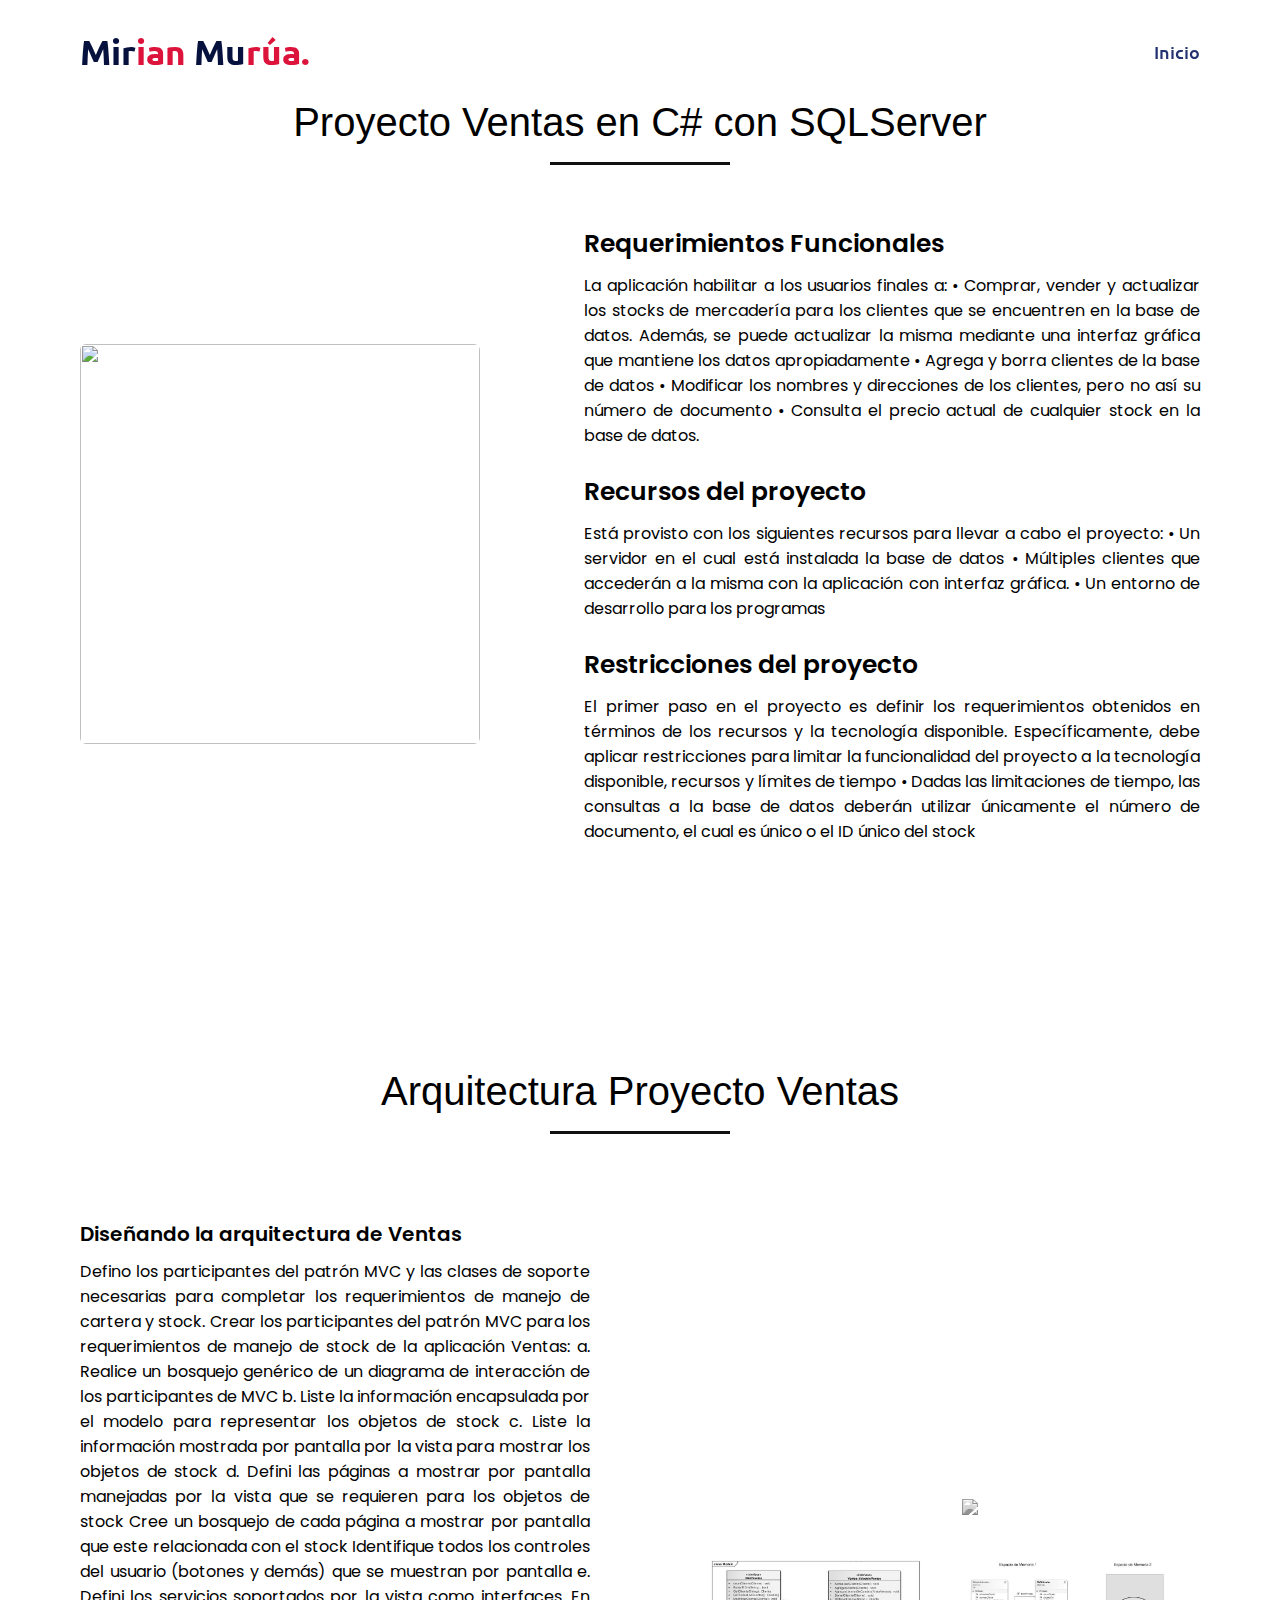
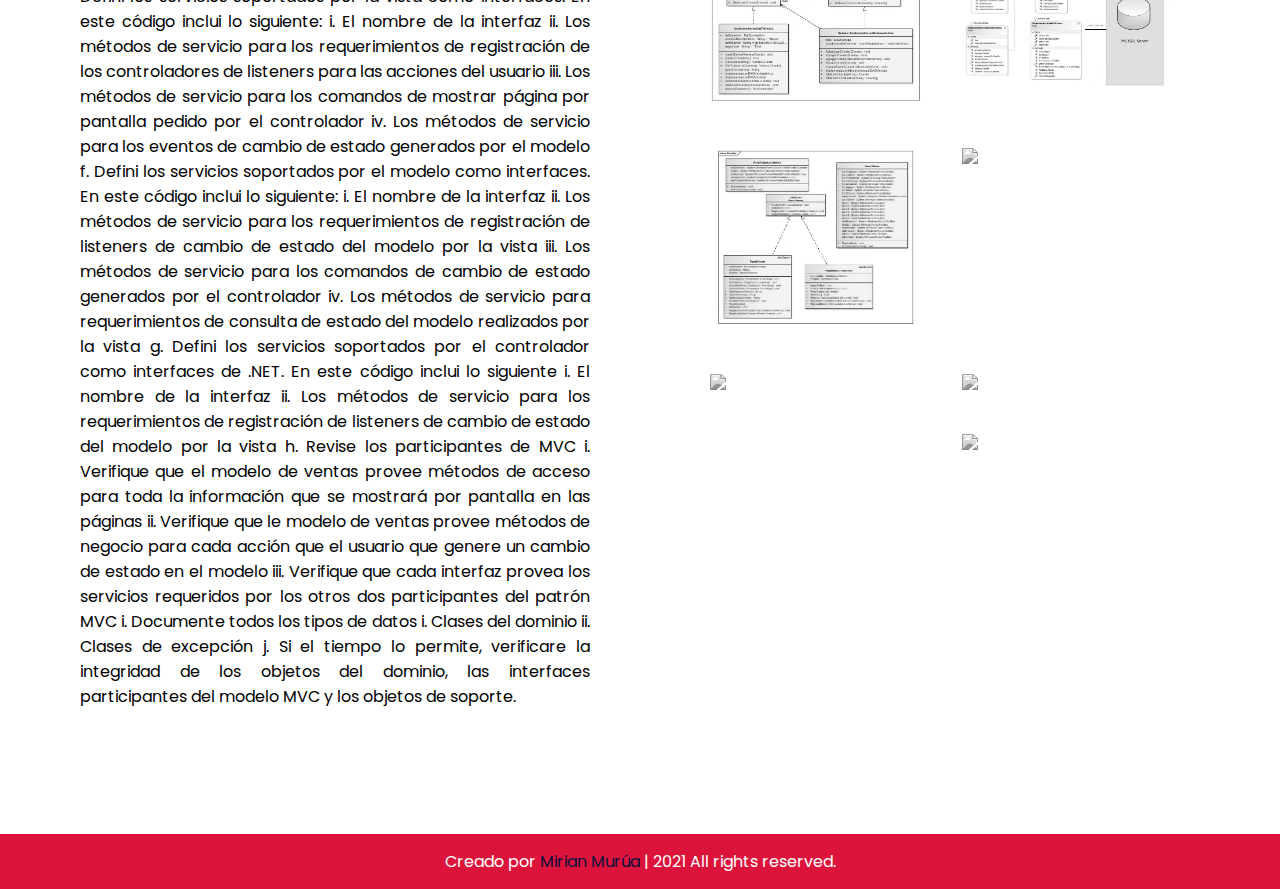
==== Certificado2.html @ 492519a0 "Se agrega el proyecto" ====
<!DOCTYPE html>

<html lang="en">
<head>
    <meta charset="UTF-8">
    <meta name="viewport" content="width=device-width, initial-scale=1.0">
    <title>Proyecto Ventas</title>
    <link rel="stylesheet" href="css/estilos.css">
    <link rel="stylesheet" type="text/css" href="css/lightbox.min.css">
    <link rel="stylesheet" href="https://use.fontawesome.com/releases/v5.4.1/css/all.css" 
    integrity="sha384-5sAR7xN1Nv6T6+dT2mhtzEpVJvfS3NScPQTrOxhwjIuvcA67KV2R5Jz6kr4abQsz" crossorigin="anonymous">
    <script src="https://code.jquery.com/jquery-3.5.1.min.js"></script>
    <script src="https://cdnjs.cloudflare.com/ajax/libs/typed.js/2.0.11/typed.min.js"></script>
    <script src="https://cdnjs.cloudflare.com/ajax/libs/waypoints/4.0.1/jquery.waypoints.min.js"></script>
    <script src="https://cdnjs.cloudflare.com/ajax/libs/OwlCarousel2/2.3.4/owl.carousel.min.js"></script>
    <link rel="stylesheet" href="https://cdnjs.cloudflare.com/ajax/libs/OwlCarousel2/2.3.4/assets/owl.carousel.min.css"/>
    <link href="https://file.myfontastic.com/UeNbDNg3uDru6TiywXn3oX/icons.css" rel="stylesheet">
</head>
<body>
    <div class="scroll-up-btn">
        <i class="fas fa-angle-up"></i>
    </div>
    <nav class="navbar">
        <div class="max-width">
            <div class="logo"><a href="#">Mir<span>ian</span> Mu<span>rúa.</span></a></div>
            <ul class="menu">
                <li><a href="index.html" class="menu-btn">Inicio</a></li>
                
            </ul>
            <div class="menu-btn">
                <i class="fas fa-bars"></i>
            </div>
        </div>
    </nav>
    <section class="about" id="about">
        <div class="max-width">
            <h2 class="title">Proyecto Ventas en C# con SQLServer</h2>
            <div class="about-content">
                <div class="column left">
                    <img src="img/Fig1PVtas.jpg" alt="">
                </div>
                <div class="column right">
                    <div class="text">Requerimientos Funcionales <span class="typing-2"></span></div>
                    <p>La aplicación habilitar a los usuarios finales a:
                        • Comprar, vender y actualizar los stocks de mercadería para los clientes que se encuentren
                          en la base de datos. Además, se puede actualizar la misma mediante una interfaz
                          gráfica que mantiene los datos apropiadamente
                        • Agrega y borra clientes de la base de datos
                        • Modificar los nombres y direcciones de los clientes, pero no así su número de documento
                        • Consulta el precio actual de cualquier stock en la base de datos.</p><br> 
		        <div class="text">Recursos del proyecto <span class="typing-2"></span></div>
			    <p>Está provisto con los siguientes recursos para llevar a cabo el proyecto:
                       • Un servidor en el cual está instalada la base de datos
                       • Múltiples clientes que accederán a la misma con la aplicación con interfaz gráfica.                      
                       • Un entorno de desarrollo para los programas</p><br> 
		        <div class="text">Restricciones del proyecto <span class="typing-2"></span></div>
			    <p>El primer paso en el proyecto es definir los requerimientos obtenidos en términos de los recursos
                        y la tecnología disponible. Específicamente, debe aplicar restricciones para limitar la funcionalidad
                        del proyecto a la tecnología disponible, recursos y límites de tiempo
                       • Dadas las limitaciones de tiempo, las consultas a la base de datos deberán utilizar
                         únicamente el número de documento, el cual es único o el ID único del stock
                </p><br> 
                     		     
            </div>
        </div>
    </section>
    <section class="skills" id="skills">
        <div class="max-width">
            <h2 class="title">Arquitectura Proyecto Ventas</h2><br>      
         
            <div class="skills-content">
                <div class="column left">
                    <div class="text">Diseñando la arquitectura de Ventas</div>
                    <p>Defino los participantes del patrón MVC y las clases de soporte
                       necesarias para completar los requerimientos de manejo de cartera y stock.
			           Crear los participantes del patrón MVC para los requerimientos de manejo de stock
                        de la aplicación Ventas:
                          a. Realice un bosquejo genérico de un diagrama de interacción de los
                             participantes de MVC
                          b. Liste la información encapsulada por el modelo para representar los objetos
                             de stock
                          c. Liste la información mostrada por pantalla por la vista para mostrar los
                             objetos de stock
                          d. Defini las páginas a mostrar por pantalla manejadas por la vista que se
                             requieren para los objetos de stock
                       Cree un bosquejo de cada página a mostrar por pantalla que este
                       relacionada con el stock
                       Identifique todos los controles del usuario (botones y demás) que se
                       muestran por pantalla
                          e. Defini los servicios soportados por la vista como interfaces. En este código
                             inclui lo siguiente:
                          i. El nombre de la interfaz
                         ii. Los métodos de servicio para los requerimientos de registración de
                             los controladores de listeners para las acciones del usuario
                        iii. Los métodos de servicio para los comandos de mostrar página por
                             pantalla pedido por el controlador
                        iv. Los métodos de servicio para los eventos de cambio de estado
                            generados por el modelo
                         f. Defini los servicios soportados por el modelo como interfaces. En este
                           código inclui lo siguiente:
                         i. El nombre de la interfaz
                        ii. Los métodos de servicio para los requerimientos de registración de
                            listeners de cambio de estado del modelo por la vista
                        iii. Los métodos de servicio para los comandos de cambio de estado
                            generados por el controlador
                         iv. Los métodos de servicio para requerimientos de consulta de estado
                            del modelo realizados por la vista
                          g. Defini los servicios soportados por el controlador como interfaces de .NET.
                             En este código inclui lo siguiente
                          i. El nombre de la interfaz 
			  ii. Los métodos de servicio para los requerimientos de registración de
                              listeners de cambio de estado del modelo por la vista
                           h. Revise los participantes de MVC
                           i. Verifique que el modelo de ventas provee métodos de acceso para
                              toda la información que se mostrará por pantalla en las páginas
                           ii. Verifique que le modelo de ventas provee métodos de negocio para
                              cada acción que el usuario que genere un cambio de estado en el
                              modelo
                          iii. Verifique que cada interfaz provea los servicios requeridos por los
                               otros dos participantes del patrón MVC
                            i. Documente todos los tipos de datos
                            i. Clases del dominio
                           ii. Clases de excepción
                          j. Si el tiempo lo permite, verificare la integridad de los objetos del dominio, las
                             interfaces participantes del modelo MVC y los objetos de soporte.  
                    </p><br>       

                </div>
                <div class="column right">
                    <div class="galeria">
                        <div class="contenedor">
                            <article class="galeria__columna">
                                <a href="img/1 Clases de la Construccion.jpg".jpg" data-lightbox="mygallery" data-title="Clases de la construcción"><img
                                        src="img/1 Clases de la Construccion.jpg"alt=""style=""></a>
                
                            </article>
                            <article class="galeria__columna">
                                <a href="img/2 Esquema DB Ventas.jpg" data-lightbox="mygallery" data-title="Esquema DB Ventas"><img src="img/2 Esquema DB Ventas.jpg"></a>
                
                            </article>
                            <article class="galeria__columna">
                                <a href="img/3 Diag de Clases Modelo.jpg" data-lightbox="mygallery" data-title="Diagrama de Clases Modelo"><img src="img/3 Diag de Clases Modelo.jpg"></a>
                
                            </article>
                            <article class="galeria__columna">
                                <a href="img/4 Modelo no Funcional.jpg" data-lightbox="mygallery" data-title="Modelo no Funcional"><img src="img/4 Modelo no Funcional.jpg"></a>
                
                            </article>
                            <article class="galeria__columna">
                                <a href="img/5 Diag de Clases Paneles.jpg" data-lightbox="mygallery" data-title="Diagrama de Clases Paneles"><img src="img/5 Diag de Clases Paneles.jpg"></a>
                
                            </article>
                            <article class="galeria__columna">
                                <a href="img/6 Diagrama Clases Formulario.jpg" data-lightbox="mygallery" data-title="Diagrama Clases Formulario"><img src="img/6 Diagrama Clases Formulario.jpg"></a>
                
                            </article>
                            <article class="galeria__columna">
                                <a href="img/7 Diag Clases Vista Vtas.jpg" data-lightbox="mygallery" data-title="Diagrama Clases Vista Vtas"><img src="img/7 Diag Clases Vista Vtas.jpg"></a>
                
                            </article>
                            <article class="galeria__columna">
                                <a href="img/8 Diag Clases MVC Paneles.jpg" data-lightbox="mygallery" data-title="Diagrama Clases MVC Paneles"><img src="img/8 Diag Clases MVC Paneles.jpg"></a>
                
                            </article>
                            <article class="galeria__columna">
                                <a href="img/9 Diag Clases Controlador Vtas.jpg" data-lightbox="mygallery" data-title="Diagrama Clases Controlador Vtas"><img src="img/9 Diag Clases Controlador Vtas.jpg"alt=""style=""></a>
                
                            </article>
                            <article class="galeria__columna">
                                <a href="img/10 Diag Clases Aplicacion Vtas.jpg" data-lightbox="mygallery" data-title="Diagrama Clases Aplicacion Vtas"><img src="img/10 Diag Clases Aplicacion Vtas.jpg"></a>
                
                            </article>
                        </div>
			    
                       
                    </div>
                </div>
            </div>
    </section>
   
      
    <footer>
        <span>Creado por <a href="">Mirian Murúa</a> | <span class="far fa-copyright"></span> 2021 All rights reserved.</span>
    </footer>
	<script src="https://cdn.jsdelivr.net/npm/sortablejs@latest/Sortable.min.js"></script>
	<script src="js/main2.js"></script>
	<script src= "js/controles.js"></script> 
    <script src="js/main.js"></script> 
    <script src="js/script.js"></script>
    <script src="https://code.jquery.com/jquery-3.3.1.min.js"></script>
    <script src="js/app.js"></script>
    <script src= "js/particulas.js"></script> 
    <script src="js/lightbox-plus-jquery.min.js"></script>
</body>
</html>
---- css/estilos.css ----
@import url("https://fonts.googleapis.com/css2?family=Poppins:wght@400;500;600;700&family=Ubuntu:wght@400;500;700&display=swap");

* {
  margin: 0;
  padding: 0;
  box-sizing: border-box;
  text-decoration: none;
}
html {
  scroll-behavior: smooth;
}

/* scroll bar */
::-webkit-scrollbar {
  width: 10px;
}
::-webkit-scrollbar-track {
  background: #f1f1f1;
}
::-webkit-scrollbar-thumb {
  background: #888;
}

::-webkit-scrollbar-thumb:hover {
  background: #555;
}

section {
  padding: 100px 0;
}
.max-width {
  max-width: 1300px;
  padding: 0 80px;
  margin: auto;
}
.about,
.services,
.skills,
.teams,
.contact,
footer {
  font-family: "Poppins", sans-serif;
}
.about .about-content,
.services .serv-content,
.skills .skills-content,
.contact .contact-content {
  display: flex;
  flex-wrap: wrap;
  align-items: center;
  justify-content: space-between;
}
section .title {
  position: relative;
  text-align: center;
  font-size: 40px;
  font-weight: 500;
  margin-bottom: 60px;
  padding-bottom: 20px;
  font-family: "Lobster", sans-serif;
}
section .title::before {
  content: "";
  position: absolute;
  bottom: 0px;
  left: 50%;
  width: 180px;
  height: 3px;
  background: rgb(17, 17, 17);
  transform: translateX(-50%);
}
section .title::after {
  position: absolute;
  bottom: -8px;
  left: 50%;
  font-size: 20px;
  color:   crimson;
  
  padding: 0 5px;
  background: #fff;
  transform: translateX(-50%);
}

.navbar {
  position: fixed;
  width: 100%;
  z-index: 999;
  padding: 30px 0;
  font-family: "Ubuntu", sans-serif;
  transition: all 0.3s ease;
}
.navbar.sticky {
  padding: 15px 0;
  background:   crimson;
}
.navbar .max-width {
  display: flex;
  align-items: center;
  justify-content: space-between;
}
.navbar .logo a {
  color: rgb(7, 17, 61);
  font-size: 35px;
  font-weight: 600;
}
.navbar .logo a span {
  color:   crimson;
  transition: all 0.3s ease;
}
.navbar.sticky .logo a span {
  color: rgb(7, 17, 61);
}
.navbar .menu li {
  list-style: none;
  display: inline-block;
}
.navbar .menu li a {
  display: block;
  color: rgb(36, 50, 114);
  font-size: 18px;
  font-weight: 500;
  margin-left: 25px;
  transition: color 0.3s ease;
  font-size: bold;
}
.navbar .menu li a:hover {
  color:  rgb(7, 17, 61);
}
.navbar.sticky .menu li a:hover {
  color: #fff;
}

.menu-btn {
  color: rgb(36, 50, 114);
  font-size: 23px;
  cursor: pointer;
  display: none;
}
.scroll-up-btn {
  position: fixed;
  height: 45px;
  width: 42px;
  background:   rgb(7, 17, 61);
  right: 30px;
  bottom: 10px;
  text-align: center;
  line-height: 45px;
  color: #fff;
  z-index: 9999;
  font-size: 30px;
  border-radius: 6px;
  border-bottom-width: 2px;
  cursor: pointer;
  opacity: 0;
  pointer-events: none;
  transition: all 0.3s ease;
}
.scroll-up-btn.show {
  bottom: 30px;
  opacity: 1;
  pointer-events: auto;
}
.scroll-up-btn:hover {
  filter: brightness(90%);
}

.home {
  display: flex;
  background: url("img/banner.png") no-repeat center;
  height: 100vh;
  color: crimson;
  min-height: 500px;
  background-size: cover;
  background-attachment: fixed;
  font-family: "Lobster", sans-serif;
}
.home .max-width {
  margin: auto 0 auto 30px;
}
.home .home-content .text-1 {
  font-size: 27px;
  font-style: bold;
}
.home .home-content .text-2 {
  font-size: 70px;
  font-weight: 600;
  margin-left: -3px;
  color: rgb(7, 17, 61);
  font-family: papyrus;
}
.home .home-content .text-3 {
  font-size: 40px;
  margin: 5px 0;
  font-style: bold;
}
.home .home-content .text-3 span {
  color:   crimson;
  font-weight: 500;
}

.home .home-content button {
  display: inline-block;
  background:   rgb(36, 50, 114);
  color: #fff;
  font-size: 25px;
  padding: 12px 36px;
  margin-top: 20px;
  font-weight: 700;
  border-radius: 6px;
  transition: all 0.3s ease;
  font-family: "Raleway", sans-serif;
}
.home .home-content button:hover {
  color:   crimson;
  background: rgb(7, 17, 61);
}

.home2 {
  display: flex;
  background: url("img/banner.jpg") no-repeat center;
  height: 20vh;
  color: #fff;
  min-height: 500px;
  background-size: cover;
  background-attachment: fixed;
  font-family: "Lobster", sans-serif;
}
.home2 .max-width {
  margin: auto 0 auto 30px;
}
.home2 .home-content .text-1 {
  font-size: 27px;
}
.home2 .home-content .text-2 {
  font-size: 70px;
  font-weight: 600;
  margin-left: -3px;
  color: crimson;
}
.home2 .home-content .text-3 {
  font-size: 40px;
  margin: 5px 0;
}
.home2 .home-content .text-3 span {
  color:   crimson;
  font-weight: 500;
}
.home2 .home-content button {
  display: inline-block;
  background:   crimson;
  color: #fff;
  font-size: 25px;
  padding: 12px 36px;
  margin-top: 20px;
  font-weight: 400;
  border-radius: 6px;
  border: 2px solid   crimson;
  transition: all 0.3s ease;
}
.home2 .home-content button:hover {
  color:   crimson;
  background: none;
}

.about .title::after {
  content: "";
}

.about .about-content .left {
  width: 45%;
}
.about .about-content .left img {
  height: 400px;
  width: 400px;
  object-fit: cover;
  border-radius: 6px;
}
.about .about-content .right {
  width: 55%;
}
.about .about-content .right .text {
  font-size: 25px;
  font-weight: 600;
  margin-bottom: 10px;
}
.about .about-content .right .text span {
  color:   crimson;
}
.about .about-content .right p {
  text-align: justify;
}
.about .about-content .right a {
  display: inline-block;
  background:   crimson;
  color: #fff;
  font-style: bold;
  padding-top: 15px;
  border-radius: 6px;
  border: 2px solid c  crimson;
  transition: all 0.3s ease;
  font-family: "Raleway", sans-serif;
}
.about .about-content .right a:hover {
  color:   white;
  background: none;
}

.services,
.teams {
  color: rgb(0, 0, 0);
  background: #fff;
}
.services .title::before,
.teams .title::before {
  background: rgb(10, 10, 10);
}
.services .title::after,
.teams .title::after {
  background: #fff;
  content: "¿Qué Hago?";
}
.services .serv-content .card {
  width: calc(33% - 20px);
  background: pink;
  text-align: center;
  border-radius: 6px;
  padding: 20px 25px;
  cursor: pointer;
  transition: all 0.3s ease;
  margin-bottom: 30px;
  box-shadow: 0px 4px 8px rgba(0, 0, 0, 0.15);
}
.services .serv-content .card:hover {
  background:  rgb(91, 133, 212);
}
.services .serv-content .card .box {
  transition: all 0.3s ease;
}
.services .serv-content .card:hover .box {
  transform: scale(1.05);
}
.services .serv-content .card i {
  font-size: 50px;
  color:   crimson;
  transition: color 0.3s ease;
}
.services .serv-content .card:hover i {
  color: #fff;
}
.services .serv-content .card .text {
  font-size: 25px;
  font-weight: 500;
  margin: 10px 0 7px 0;
}

.services2,
.teams {
  color: rgb(8, 8, 8);
  background: #fff;
}
.services2 .title::before,
.teams .title::before {
  background: #000;
}
.services2 .title::after,
.teams .title::after {
  background: #fff;
  content: "Presentación";
}
.services2 .serv-content .card {
  width: calc(33% - 20px);
  background: #222;
  text-align: center;
  border-radius: 6px;
  padding: 20px 25px;
  cursor: pointer;
  transition: all 0.3s ease;
  
}
.services2 .serv-content .card:hover {
  background:   crimson;
}
.services2 .serv-content .card .box {
  transition: all 0.3s ease;
}
.services2 .serv-content .card:hover .box {
  transform: scale(1.05);
}
.services2 .serv-content .card i {
  font-size: 50px;
  color:   crimson;
  transition: color 0.3s ease;
}
.services2 .serv-content .card:hover i {
  color: #fff;
}
.services2 .serv-content .card .text {
  font-size: 25px;
  font-weight: 500;
  margin: 10px 0 7px 0;
}

.services3,
.teams {
  color: rgb(7, 7, 7);
  background: #fff;
}
.services3 .title::before,
.teams .title::before {
  background: rgb(7, 7, 7);
}
.services3 .title::after,
.teams .title::after {
  background: #fff;
  content: "Tecnologías";
}
.services3 .serv-content .card {
  width: calc(33% - 20px);
  background: #222;
  text-align: center;
  border-radius: 6px;
  padding: 20px 25px;
  cursor: pointer;
  transition: all 0.3s ease;
}
.services3 .serv-content .card:hover {
  background:   crimson;
}
.services3 .serv-content .card .box {
  transition: all 0.3s ease;
}
.services3 .serv-content .card:hover .box {
  transform: scale(1.05);
}
.services3 .serv-content .card i {
  font-size: 50px;
  color:   crimson;
  transition: color 0.3s ease;
}
.services3 .serv-content .card:hover i {
  color: #fff;
}
.services3 .serv-content .card .text {
  font-size: 25px;
  font-weight: 500;
  margin: 10px 0 7px 0;
}

.skills .title::after {
  content: "";
  
}
.skills .skills-content .column {
  width: calc(50% - 50px);
}
.skills .skills-content .left .text {
  font-size: 20px;
  font-weight: 600;
  margin-bottom: 10px;
}
.skills .skills-content .left p {
  text-align: justify;
}
.skills .skills-content .left a {
  display: inline-block;
  color: #fff;
  font-size: 18px;
  font-weight: 500;
  padding: 8px 16px;
  margin-top: 10px;
  border-radius: 6px;
  font-family: "Raleway", sans-serif;
  transition: all 0.3s ease;
}
.skills .skills-content .left a:hover {
  color: #f7f6f5;
  background: none;
}

.skills .skills-content .right .bars {
  margin-bottom: 15px;
}
.skills .skills-content .right .info {
  display: flex;
  margin-bottom: 5px;
  align-items: center;
  justify-content: space-between;
}
.skills .skills-content .right span {
  font-weight: 500;
  font-size: 18px;
}
.skills .skills-content .right .line {
  height: 5px;
  width: 100%;
  background: lightgrey;
  position: relative;
}
.skills .skills-content .right .line::before {
  content: "";
  position: absolute;
  height: 100%;
  left: 0;
  top: 0;
  background:   crimson;
}
.skills-content .right .html::before {
  width: 90%;
}
.skills-content .right .css::before {
  width: 60%;
}
.skills-content .right .js::before {
  width: 80%;
}
.skills-content .right .php::before {
  width: 50%;
}
.skills-content .right .mysql::before {
  width: 70%;
}

.teams .title::after {
  content: "Destacados";
}
.teams .carousel .card {
  background: #222;
  border-radius: 6px;
  padding: 25px 35px;
  text-align: center;
  overflow: hidden;
  transition: all 0.3s ease;
}
.teams .carousel .card:hover {
  background:   crimson;
}
.teams .carousel .card .box {
  display: flex;
  flex-direction: column;
  align-items: center;
  justify-content: center;
  transition: all 0.3s ease;
}
.teams .carousel .card:hover .box {
  transform: scale(1.05);
}
.teams .carousel .card .text {
  font-size: 25px;
  font-weight: 500;
  margin: 10px 0 7px 0;
}
.teams .carousel .card img {
  height: 250px;
  width: 250px;
  object-fit: cover;
  border-radius: 10%;
  border: 5px solid   crimson;
  transition: all 0.3s ease;
}
.teams .carousel .card:hover img {
  border-color: #fff;
}
.owl-dots {
  text-align: center;
  margin-top: 20px;
}
.owl-dot {
  height: 13px;
  width: 13px;
  margin: 0 5px;
  outline: none !important;
  border-radius: 50%;
  border: 2px solid  crimson !important;
  transition: all 0.3s ease;
}
.owl-dot.active {
  width: 35px;
  border-radius: 14px;
}
.owl-dot.active,
.owl-dot:hover {
  background:   crimson !important;
}

.contact .title::after {
  content: "";
}
.contact .contact-content .column {
  width: calc(50% - 30px);
}
.contact .contact-content .text {
  font-size: 20px;
  font-weight: 600;
  margin-bottom: 10px;
}
.contact .contact-content .left p {
  text-align: justify;
}
.contact .contact-content .left .icons {
  margin: 10px 0;
}
.contact .contact-content .row {
  display: flex;
  height: 65px;
  align-items: center;
}
.contact .contact-content .row .info {
  margin-left: 30px;
}
.contact .contact-content .row i {
  font-size: 25px;
  color:   crimson;
}
.contact .contact-content .info .head {
  font-weight: 500;
}
.contact .contact-content .info .sub-title {
  color: #333;
}
.contact .right form .fields {
  display: flex;
}
.contact .right form .field,
.contact .right form .fields .field {
  height: 45px;
  width: 100%;
  margin-bottom: 15px;
}
.contact .right form .textarea {
  height: 80px;
  width: 100%;
}
.contact .right form .name {
  margin-right: 10px;
}
.contact .right form .email {
  margin-left: 10px;
}
.contact .right form .field input,
.contact .right form .textarea textarea {
  height: 100%;
  width: 100%;
  border: 1px solid crimson;
  border-radius: 6px;
  outline: none;
  padding: 0 15px;
  font-size: 17px;
  font-family: "Poppins", sans-serif;
  transition: all 0.3s ease;
}
.contact .right form .field input:focus,
.contact .right form .textarea textarea:focus {
  border-color: #b3b3b3;
}
.contact .right form .textarea textarea {
  padding-top: 10px;
  resize: none;
}
.contact .right form .button {
  height: 47px;
  width: 170px;
}
.contact .right form .button button {
  width: 100%;
  height: 100%;
  border: 2px solid   crimson;
  background:   crimson;
  color: #fff;
  outline: none;
  font-size: 20px;
  font-weight: 500;
  border-radius: 6px;
  cursor: pointer;
  transition: all 0.3s ease;
}
.contact .right form .button button:hover {
  color:   crimson;
  background: none;
}

footer {
  background: crimson;
  padding: 15px 23px;
  color: #fff;
  text-align: center;
}
footer span a {
  color:   rgb(7, 17, 61);
  text-decoration: none;
  font-style: bold;
  
}
footer span a:hover {
  text-decoration: underline;
}

/* responsive */

@media (max-width: 1300px) {
  .home .max-width {
    margin-left: 0px;
  }
  .home .home-content button {
    
    font-size: 10px;
    padding-left: 0%;

    

  }
  
}

@media (max-width: 1104px) {
  .about .about-content .left img {
    height: 350px;
    width: 350px;
  }
  
}

@media (max-width: 991px) {
  .max-width {
    padding: 0 50px;
  }
  .home .home-content button {
    
    padding-left: 5%;
    
  }
}
@media (max-width: 947px) {
  .menu-btn {
    display: block;
    z-index: 999;
  }
  .menu-btn i.active:before {
    content: "\f00d";
  }
  .navbar .menu {
    position: fixed;
    height: 100vh;
    width: 100%;
    left: -100%;
    top: 0;
    background: rgb(255, 255, 255);
    text-align: center;
    padding-top: 80px;
    transition: all 0.3s ease;
  }
  .navbar .menu.active {
    left: 0;
  }
  .navbar .menu li {
    display: block;
  }
  .navbar .menu li a {
    display: inline-block;
    margin: 20px 0;
    font-size: 25px;
  }
  .home .home-content .text-2 {
    font-size: 70px;
  }
  .home .home-content .text-3 {
    font-size: 35px;
  }
  .home .home-content a {
    font-size: 23px;
    padding: 10px 30px;
  }
  .max-width {
    max-width: 930px;
  }
  .about .about-content .column {
    width: 100%;
  }
  .about .about-content .left {
    display: flex;
    justify-content: center;
    margin: 0 auto 60px;
  }
  .about .about-content .right {
    flex: 100%;
  }
  .services .serv-content .card {
    width: calc(50% - 10px);
    margin-bottom: 20px;
  }
  .skills .skills-content .column,
  .contact .contact-content .column {
    width: 100%;
    margin-bottom: 35px;
  }
}

@media (max-width: 690px) {
  .max-width {
    padding: 0 23px;
  }
  .home .home-content .text-2 {
    font-size: 60px;
  }
  .home .home-content .text-3 {
    font-size: 32px;
  }
  .home .home-content a {
    font-size: 20px;
  }
  .services .serv-content .card {
    width: 100%;
  }
}

@media (max-width: 500px) {
  .home{
    display: flex;
    
    background: url(img/pic-2.png);
    background-size: cover;
    background-attachment: fixed;
    filter:  alpha(opacity=80);
  }
  .home .home-content .text-2 {
    font-size: 50px;
  
    
  }
  .home .home-content .text-3 {
    font-size: 27px;
  }
  .about .about-content .right .text,
  .skills .skills-content .left .text {
    font-size: 19px;
  }
  .contact .right form .fields {
    flex-direction: column;
  }
  .contact .right form .name,
  .contact .right form .email {
    margin: 0;
  }
  .scroll-up-btn {
    right: 15px;
    bottom: 15px;
    height: 38px;
    width: 35px;
    font-size: 23px;
    line-height: 38px;
  }
}

/*Modal*/

.flex {
  width: 100%;
  height: 100%;
  display: flex;
  justify-content: space-between;
  align-items: center;
}


.textos {
  padding: 200px;
  color: rgb(250, 249, 249);
  text-align: center;
}

h1 {
  font-size: 40px;
  margin-bottom: 20px;
}

button a {
  text-decoration: none;
  height: 60px;
  width: 200px;
  font-size: 15px;
  color: white;
  padding-left: 0%;
  margin-top: 0;
}

.modal {
  display: none;
  position: fixed;
  z-index: 1;
  overflow: auto;
  left: 0;
  top: 0;
  width: 100%;
  height: 100%;
  background: rgba(0, 0, 0, 0.452);
  margin-top: 35px;
}

.contenido-modal {
  position: relative;
  background-color: #ffffff;
  margin: auto;
  width: 40%;
  box-shadow: 0 0 6px 0 rgba(0, 0, 0, 0.4);
  animation-name: modal;
  animation-duration: 1s;
  color: black;
}
.contenido-modal p {
  color: black;
  text-align: center;
  margin-bottom: 10px;
}
.icono {
  color:   crimson;
  font-size: 20px;
}
.fab {
  color:   crimson;
}
.fab:hover {
  color: rgb(0, 0, 0);
}
#txt_titulo h2 {
  font-size: 15px;
}

@keyframes modal {
  from {
    top: -330px;
    opacity: 0;
  }
  to {
    top: 0;
    opacity: 1;
  }
}
.close {
  color: #f2f2f2;
  font-size: 30px;
  font-weight: bold;
}
.close:hover {
  color: #ffffff;
  text-decoration: none;
  cursor: pointer;
}

.modal-header,
.footer {
  padding: 8px 16px;
  background:   crimson;
  color: #f2f2f2;
}
.footer h3 {
  color: white;
  text-align: center;
}

p {
  text-align: justify;
}

.modal-body {
  padding: 20px 16px;
  
}

@media all and (min-width: 600px) and (max-width: 1023px) {
  /*Modal*/

  .modal {
    width: 100%;
    margin-left: 15px;
  }

  .contenido-modal {
    width: 70%;
    margin-left: 80px;
  }
  .modal-body,
  .col {
    margin-right: 60px;
     
  }
 
  .modal-body,
  .redes-s {
    margin-right: 60px;
  }
  .textos {
    padding: 100px;
  }
}
@media all and (max-width: 599px) {
  /*Modal*/

  .modal {
    margin-top: 0;
    margin-left: 0;
  }
  .contenido-modal {
    width: 90%;
   
  }
  .modal-body{
    margin-left: 7px;

  }
  .modal-body,
  .col p {
    margin-left: 7px;
    
    
  }
  .modal-body,
  .redes-s {
    margin-right: 10px;
  }
  .textos {
    padding: 50px;
  }
}

/*imagenes*/

.portafolio {
  padding-top: 0px;
  margin-left: 40px;
  margin-right: 40px;
}

.galeria-port {
  display: flex;
  justify-content: space-evenly;
  flex-wrap: wrap;
  margin-bottom: 60px;
}

.imagen-port {
  width: 24%;
  margin-bottom: 10px;
  overflow: hidden;
  position: relative;
  cursor: pointer;
  box-shadow: 0 0 6px 0 rgba(0, 0, 0, 0.5);
}

.imagen-port > img {
  width: 100%;
  height: 100%;
  object-fit: cover;
  display: block;
}

.hover-galeria {
  position: absolute;
  width: 100%;
  height: 100%;
  top: 0;
  transform: scale(0);
  background: pink;
  transition: transform 0.5s;
  display: flex;
  justify-content: center;
  align-items: center;
  flex-direction: column;
}

.hover-galeria img {
  width: 50px;
}

.hover-galeria p {
  color: #000;
  font-weight: bold;
}

.imagen-port:hover .hover-galeria {
  transform: scale(1);
}
.imagen-port p {
  text-align: center;
}

.btn-box {
  margin-top: 100px;
  margin-left: 20px;
}
@media all and (min-width: 600px) and (max-width: 1023px) {
  /* Galeria*/
  .portafolio {
    width: 580px;
  }
  p {
    text-align: center;
    font-size: 20px;
  }
}
@media all and (max-width: 599px) {
}
/* Testimonios*/

.wrapper {
  max-width: 1200px;
  margin: auto;
  padding: 0 20px;
  display: flex;
  flex-wrap: wrap;
  align-items: center;
  justify-content: space-between;
}
.wrapper .box {
  background: pink;
  width: calc(33% - 10px);
  padding: 25px;
  border-radius: 3px;
  box-shadow: 0px 4px 8px rgba(0, 0, 0, 0.15);
  color: rgb(0, 0, 0);
  border-radius: 6px;
}
.wrapper .box i.quote {
  font-size: 20px;
  color:   crimson;
}
.wrapper .box .content {
  display: flex;
  flex-wrap: wrap;
  align-items: center;
  justify-content: space-between;
  padding-top: 10px;
}
.box .info .name {
  font-weight: 600;
  font-size: 17px;
}
.box .info .job {
  font-size: 16px;
  font-weight: 500;
  color:   crimson;
}
.box .info .stars {
  margin-top: 2px;
}
.box .info .stars i {
  color:   crimson;
}
.box .content .image {
  height: 75px;
  width: 75px;
  padding: 3px;
  background:   crimson;
  border-radius: 50%;
}
.content .image img {
  height: 100%;
  width: 100%;
  object-fit: cover;
  border-radius: 50%;
  border: 2px solid #fff;
}
.wrapper .box:hover{
  background-color: rgb(91, 133, 212);
}
.box:hover .content .image img {
  border-color: crimson;
}

@media (max-width: 1045px) {
  .wrapper .box {
    width: calc(50% - 10px);
    margin: 10px 0;
  }
}
@media (max-width: 702px) {
  .wrapper .box {
    width: 100%;
  }
}

/* botones*/

.skills .left.button.btn-box2 a {
  margin-top: 0;
  margin-left: 0;
  width: 100%;
  height: 100%;
  border: 2px solid   crimson;
  background:   crimson;
  color: #fff;
  outline: none;
  font-size: 20px;
  font-weight: 500;
  border-radius: 6px;
  cursor: pointer;
  transition: all 0.3s ease;
 
}
.btn-box2.button button a{
  margin-top: 30px;
}
.skills-content.column-left .btn-box2 a:hover{
  color:   crimson;
  background: none;
  border: none;
}


/* Transparencia*/

#gestion {
  height: 500px;
  text-align: center;
  background-image: url(img/skyscraper-3184798.png);
  background-repeat: no-repeat;
  background-size: cover;
  background-attachment: fixed;
  margin-top: 20px;
}

#gestion,
#txt_titulo,
h3 {
  color: #000000;
}

#gestion button {
  width: 300px;
}

/* Botones*/

.btn-box button {
  position: relative;
  height: 60px;
  width: 200px;
  border: none;
  outline: none;
  color: white;
  background:   crimson;
  cursor: pointer;
  border-radius: 5px;
  font-size: 18px;
  font-family: "Raleway", sans-serif;
}

#txt_Contacto button {
  position: relative;
  height: 60px;
  width: 200px;
  border: none;
  outline: none;
  color: white;
  background:   crimson;
  cursor: pointer;
  border-radius: 5px;
  font-size: 18px;
  font-family: "Raleway", sans-serif;
}
.textos button {
  position: relative;
  height: 60px;
  width: 200px;
  border: none;
  outline: none;
  color: white;
  background:   crimson;
  cursor: pointer;
  border-radius: 5px;
  font-size: 18px;
  font-family: "Raleway", sans-serif;
}
.btn-box2 button {
  position: relative;
  height: 60px;
  width: 200px;
  border: none;
  outline: none;
  color: white;
  background:   crimson;
  cursor: pointer;
  border-radius: 5px;
  font-size: 18px;
  font-family: "Raleway", sans-serif;
}

.btn-box button:before {
  position: absolute;
  content: "";
  top: -2px;
  left: -2px;
  height: calc(100% + 4px);
  width: calc(100% + 4px);
  border-radius: 5px;
  z-index: -1;
  opacity: 0;
  filter: blur(5px);
  background: linear-gradient(
    45deg,
    #ff0000,
    #ff7300,
    #fffb00,
    #48ff00,
    #00ffd5,
    #002bff,
    #7a00ff,
    #ff00c8,
    #ff0000
  );
  background-size: 400%;
  transition: opacity 0.3s ease-in-out;
  animation: animate 20s linear infinite;
}
.textos button:before {
  position: absolute;
  content: "";
  top: -2px;
  left: -2px;
  height: calc(100% + 4px);
  width: calc(100% + 4px);
  border-radius: 5px;
  z-index: -1;
  opacity: 0;
  filter: blur(5px);
  background: linear-gradient(
    45deg,
    #ff0000,
    #ff7300,
    #fffb00,
    #48ff00,
    #00ffd5,
    #002bff,
    #7a00ff,
    #ff00c8,
    #ff0000
  );
  background-size: 400%;
  transition: opacity 0.3s ease-in-out;
  animation: animate 20s linear infinite;
}
#txt_Contacto button:before {
  position: absolute;
  content: "";
  top: -2px;
  left: -2px;
  height: calc(100% + 4px);
  width: calc(100% + 4px);
  border-radius: 5px;
  z-index: -1;
  opacity: 0;
  filter: blur(5px);
  background: linear-gradient(
    45deg,
    #ff0000,
    #ff7300,
    #fffb00,
    #48ff00,
    #00ffd5,
    #002bff,
    #7a00ff,
    #ff00c8,
    #ff0000
  );
  background-size: 400%;
  transition: opacity 0.3s ease-in-out;
  animation: animate 20s linear infinite;
}
.btn-box2 button:before {
  position: absolute;
  content: "";
  top: -2px;
  left: -2px;
  height: calc(100% + 4px);
  width: calc(100% + 4px);
  border-radius: 5px;
  z-index: -1;
  opacity: 0;
  filter: blur(5px);
  background: linear-gradient(
    45deg,
    #ff0000,
    #ff7300,
    #fffb00,
    #48ff00,
    #00ffd5,
    #002bff,
    #7a00ff,
    #ff00c8,
    #ff0000
  );
  background-size: 400%;
  transition: opacity 0.3s ease-in-out;
  animation: animate 20s linear infinite;
}
.textos button:hover:before {
  opacity: 1;
}
.textos button:hover:active {
  background: none;
}
.textos button:hover:active:before {
  filter: blur(2px);
}
.btn-box button:hover:before {
  opacity: 1;
}
.btn-box button:hover:active {
  background: none;
}
.btn-box button:hover:active:before {
  filter: blur(2px);
}
#txt_Contacto button:hover:before {
  opacity: 1;
}
#txt_Contacto button:hover:active {
  background: none;
}
#txt_Contacto button:hover:active:before {
  filter: blur(2px);
}
.btn-box2 button:hover:before {
  opacity: 1;
}
.btn-box2 button:hover:active {
  background: none;
}
.btn-box2 button:hover:active:before {
  filter: blur(2px);
}

@keyframes animate {
  0% {
    background-position: 0 0;
  }
  50% {
    background-position: 400% 0;
  }
  100% {
    background-position: 0 0;
  }
}

/*Video*/

#botonera {
  width: 100%;
}
#botonera_video {
  width: 100%;

  margin-top: 5px;
  margin-right: 0px;
  margin-bottom: 50px;
  margin-left: 0px;

  padding-top: 10px;
}

#botonera_video a {
  text-decoration: none;
}

#botonera_video ul {
  margin: 0;
  padding: 0;
  list-style-type: none;
}

#botonera_video ul li {
  display: inline;
}

#botonera_principal ul li a {
  display: inline-block;
  width: 100px;
  height: 50px;
  margin-bottom: 5px;

  text-align: center;
  line-height: 50px;
  font-weight: bold;
  font-size: large;
  margin-top: 20px;
  margin-left: 10px;
  font-family: "Gochi Hand", cursive;
  font-size: 20px;
}

.icon-play,
.icon-fast-backward,
.icon-fast-forward,
.icon-stop {
  font-size: 20px;
  color: black;
  padding-left: 20px;
  padding-right: 20px;
  padding-top: 20px;
  padding-bottom: 20px;
}
button {
  width: 50px;
  height: 25px;
  padding-top: 5px;
  padding-bottom: 5px;
  background-color: #797575;
  border-radius: 4px;
  width: 225px;
}
button,
.reproducir {
  margin-left: 0px;
}
#txt_Contacto2 {
  width: 965px;
  height: 600px;
  background-color: #797575;
  padding: 10, 10, 10, 10;
}
#Servicios {
  width: 900px;
  height: auto;
  margin-left: 130px;
}
#botonera {
  box-sizing: border-box;
  width: 900px;
  height: 40px;
  background-color: #a39e9e;
  border-radius: 4px;
  padding-bottom: 10px;
  padding-left: 20px;
  margin-top: 0px;
}
#mivideo {
  width: 100%;
  height: auto;

  margin-bottom: 20px;
}
@media all and (min-width: 600px) and (max-width: 1023px) {
  #Servicios {
    width: 500px;
    height: auto;
    margin-left: 110px;
  }
  #botonera {
    box-sizing: border-box;
    width: 500px;
    height: 40px;
    background-color: #a39e9e;
    border-radius: 4px;
    padding-bottom: 10px;
    padding-left: 20px;
    margin-top: 0px;
  }
}

@media (max-width: 702px) {
  #Servicios {
    width: 90%;
    height: auto;
    margin-left: 25px;
  }
  #botonera {
    box-sizing: border-box;
    width: 100%;
    height: 40px;
    background-color: #a39e9e;
    border-radius: 4px;
    padding-bottom: 10px;
    padding-left: 20px;
    margin-top: 0px;
  }
}

/*Animacion*/

svg {
  display: block;
  margin: 10px auto;
  width: 300px;
  height: 300px;
  background-color: #ffffff;
  padding-right: 50px;
  padding-top: 50px;
  padding-bottom: 50px;
  padding-left: 50px;
  margin-left: 110px;
}
.modal-body p {
  margin-left: 190px;
}

.container .icon {
  width: 200px;
}

.container .icon path {
  fill: transparent;
  stroke-width: 10;
  stroke:   crimson;
}

.container .icon path {
  stroke-dasharray: 1560;
  stroke-dashoffset: 0;
}
.container .icon:hover path {
  animation: animate-icon 2s linear forwards;
}

@keyframes animate-icon {
  0% {
    stroke-dashoffset: 0;
  }

  40% {
    stroke-dashoffset: 1560;
  }
  80% {
    stroke-dashoffset: 3120;
    fill: transparent;
  }
  100% {
    stroke-dashoffset: 3120;
    fill:   crimson;
  }
}

.modal-body .icon-plane {
  width: 200px;
}

.modal-body .icon-plane path {
  fill: transparent;
  stroke-width: 10;
  stroke:   crimson;
}

.modal-body .icon-plane path {
  stroke-dasharray: 1560;
  stroke-dashoffset: 0;
}
.modal-body .icon-plane path {
  animation: animate-icon 2s linear forwards;
}

@keyframes animate-icon-plane {
  0% {
    stroke-dashoffset: 0;
  }

  40% {
    stroke-dashoffset: 1560;
  }
  80% {
    stroke-dashoffset: 3120;
    fill: transparent;
  }
  100% {
    stroke-dashoffset: 3120;
    fill:   crimson;
  }
}
@keyframes animate-fas {
  0% {
    stroke-dashoffset: 0;
  }

  40% {
    stroke-dashoffset: 1560;
  }
  80% {
    stroke-dashoffset: 3120;
    fill: transparent;
  }
  100% {
    stroke-dashoffset: 3120;
    fill:   crimson;
  }
}
@media all and (min-width: 600px) and (max-width: 1023px) {
  .modal-body p {
    margin-left: 165px;
  }
}

@media (max-width: 702px) {
  svg {
    margin-left: 0px;
  }
  .modal-body p {
    margin-left: 50px;
  }
}

/*Particulas*/

canvas {
  width: 100%;
  height: 300px;
  margin-bottom: 0;
  position: relative;
}
@media all and (min-width: 600px) and (max-width: 1023px) {
  canvas {
    width: 100%;
    height: 300px;
    margin-bottom: 0;
  }
}
@media (max-width: 702px) {
  canvas {
    width: 100%;
    height: 300px;
    margin-bottom: 0;
  }
}

/*Lista Lenguajes*/

.contenedor {
  width: 90%;
  max-width: 900px;
  margin-left: 130px;
}

.contenedor .contenedor-lista {
  background: #222;
  box-shadow: 0px 0px 20px rgba(149, 153, 159, 0.16);
  border-radius: 10px;
  text-align: center;
}

.contenedor-lista h1 {
  font-size: 20px;
  background: rgb(2, 2, 2);
  height: 100px;
  display: flex;
  align-items: center;
  padding: 40px;
  border-radius: 10px 10px 0 0;
  margin-bottom: 0;
  color: rgb(255, 255, 255);
  text-align: center;
}
.dato {
    color:#fff;
}

.lista {
  padding: 40px;
  width: 100%;
}

.lista .persona {
  background: rgb(2, 2, 2);
  display: grid;
  grid-template-columns: auto 1fr 1fr 1fr;
  align-items: center;
  padding: 20px;
  border-radius: 10px;
  margin-bottom: 20px;
  cursor: move;
  
}

/*  Clases para los estilos en los diferentes estados del drag and drop */

.lista .persona.seleccionado {
  transform: scale(1.02) rotate(-1deg);
  box-shadow: 0px 0px 20px rgba(149, 153, 159, 0.16);
}
.lista .persona.fantasma {
  border: 5px dotted   crimson;
}
.lista .persona.drag {
  opacity: 0;
}

.lista .label {
  font-weight: 600;
  margin-bottom: 5px;
  color:   crimson;
}

.lista .dato {
  font-weight: bold;
  font-size: 20px;
}

.lista .persona img {
  width: 70px;
  border-radius: 100%;
  margin-right: 40px;
}
@media all and (min-width: 600px) and (max-width: 1023px) {
  .contenedor {
    margin-left: 40px;
  }
  .lista .persona {
    display: flex;
    align-items: center;

    justify-content: space-between;
  }
  .persona {
    width: 100%;
  }
}
@media (max-width: 702px) {
  .contenedor {
    margin-left: 25px;
  }
  .lista .persona {
    flex-direction: column;
    display: flex;
    align-items: center;
    justify-content: flex-end;
  }
  .lista .persona p {
    text-align: center;
  }
  .foto {
    margin-left: 35px;
  }
}
/* Agenda */


#clave  {
  height: 40px;
  width: 100%;
  border: 1px solid lightgrey;
  border-radius: 6px;
  outline: none;
  padding: 0 15px;
  font-size: 17px;
  font-family: "Poppins", sans-serif;
  transition: all 0.3s ease; 
  margin-bottom: 10px;
}
#categoria{
  height: 40px;
  width: 100%;
  border: 1px solid lightgrey;
  border-radius: 6px;
  outline: none;
  padding: 0 15px;
  font-size: 17px;
  font-family: "Poppins", sans-serif;
  transition: all 0.3s ease; 
  margin-bottom: 10px;

}
#referencia{
  height: 110px;
  max-height: 100px;
  width: 100%;
  max-width: 100%;
  border: 1px solid lightgrey;
  border-radius: 6px;
  outline: none;
  padding: 0 15px;
  font-size: 17px;
  font-family: "Poppins", sans-serif;
  transition: all 0.3s ease; 
  margin-bottom: 10px;

}
#fecha{
  height: 40px;
  width: 100%;
  border: 1px solid lightgrey;
  border-radius: 6px;
  outline: none;
  padding: 0 15px;
  font-size: 17px;
  font-family: "Poppins", sans-serif;
  transition: all 0.3s ease; 
  margin-bottom: 10px;

}
.btn-box2 #grabar{
  height: 47px;
  width: 170px;

}
.btn-box2 #grabar  {
  margin-top: 0;
  margin-left: 0;
  margin-bottom: 10px;
  border: 2px solid   crimson;
  background:   crimson;
  color: #fff;
  outline: none;
  font-size: 20px;
  font-weight: 500;
  border-radius: 6px;
  cursor: pointer;
  transition: all 0.3s ease;
 
}
.btn-box2 #grabar {
  margin-top: 30px;
}
.btn-box2 #grabar:hover{
  color:   crimson;
  background: none;
  border: none;
}
.btn-box2 #grabar {
  position: relative;
  height: 60px;
  width: 200px;
  border: none;
  outline: none;
  color: white;
  background:  crimson;
  cursor: pointer;
  border-radius: 5px;
  font-size: 18px;
  font-family: "Raleway", sans-serif;
}
.btn-box2 #grabar:before {
  position: absolute;
  content: "";
  top: -2px;
  left: -2px;
  height: calc(100% + 4px);
  width: calc(100% + 4px);
  border-radius: 5px;
  z-index: -1;
  opacity: 0;
  filter: blur(5px);
  background: linear-gradient(
    45deg,
    #ff0000,
    #ff7300,
    #fffb00,
    #48ff00,
    #00ffd5,
    #002bff,
    #7a00ff,
    #ff00c8,
    #ff0000
  );
  background-size: 400%;
  transition: opacity 0.3s ease-in-out;
  animation: animate 20s linear infinite;
}
.btn-box2 #grabar:hover:before {
  opacity: 1;
}
.btn-box2 #grabar:hover:active {
  background: none;
}
.btn-box2 #grabar:hover:active:before {
  filter: blur(2px);
}
@keyframes animate {
  0% {
    background-position: 0 0;
  }
  50% {
    background-position: 400% 0;
  }
  100% {
    background-position: 0 0;
  }
}
.navbar .logo2 a {
  color: rgb(7, 7, 7);
  font-size: 35px;
  font-weight: 600;
}
.navbar .logo2 a span {
  color:   crimson;
  transition: all 0.3s ease;
}
.navbar.sticky .logo2 a span {
  color: rgb(255, 255, 255);
}
#borrar {
  height: 47px;
  width: 170px;
  margin-top: 10;
  margin-left: 0;
  border: 2px solid   crimson;
  background: crimson;
  color: #fff;
  outline: none;
  font-size: 20px;
  font-weight: 500;
  border-radius: 6px;
  cursor: pointer;
  transition: all 0.3s ease;
  text-decoration: none;
}

/*banner*/
.home2 {
  display: flex;
  background: url("img/contact.png") no-repeat center;
  height: 500px;
  color: rgb(7, 17, 61);
  background-attachment: fixed;
  background-size: cover;
 
  font-family: "Lobster", sans-serif;
}

#gestion2 {
  display: flex;
  height: 500px;
  text-align: center;
  background-image: url(img/about.png);
  background-repeat: no-repeat;
  background-size: cover;
  background-attachment: fixed;
  margin-top: 20px;
}

#gestion2,
#txt_titulo,
h3 {
  color: #000000;
}

#gestion2 button {
  width: 300px;
}

#gestion3 {
  display: flex;
  height: 500px;
  text-align: center;
  background-image: url(img/course.png);
  background-repeat: no-repeat;
  background-size: cover;
  background-attachment: fixed;
  margin-top: 20px;
}

#gestion3,
#txt_titulo,
h3 {
  color: #000000;
}

#gestion3 button {
  width: 300px;
}

/*Galeria tecnologias*/
.galeria{
  font-family: 'open sans';
}

.galeria h1{
  text-align: center;
  margin:20px 0 15px 0;
  font-weight: 300;
}

.linea{
  border-top: 5px solid #0077C0;
  margin-bottom: 40px;
}

.contenedor-imagenes{
  display:flex;
  width: 90%;
  
  margin: auto;
  justify-content: space-around;
  flex-wrap: wrap;
  border-radius:3px;
}

.contenedor-imagenes .imagen{
  width: 32%;
  position: relative;
  height:230px;
  margin-bottom:5px;
  box-shadow: 0px 0px 3px 0px rgba(0, 0, 0, .75)
}
.imagen img{
  width: 100%;
  height:100%;
  object-fit: cover;
  
}


.overlay{
  position: absolute;
  bottom: 0;
  left: 0;
  background:rgba(251, 194, 247, 0.781) ;
  width: 100%;
  height: 0;
  overflow: hidden;
  transition: .5s ease;
}

.overlay h2{
  color: rgb(7, 7, 7);
  font-weight: 300;
  font-size:20px;
  margin-top: 20px;
  position: absolute;
  top: 50%;
  left:50%;
  
  text-align: center;
  transform: translate(-50%, -50%);
}

.imagen:hover .overlay{
  height:100%;
  cursor: pointer;
}

@media screen and (max-width:1000px){
  .contenedor-imagenes{
      width: 95%;
  }
  .overlay h2{
    margin-left: 0;
  }
}

@media screen and (max-width:700px){
  .contenedor-imagenes{
      width: 90%;
  }
  .contenedor-imagenes .imagen{
      width: 48%;
  }
  .overlay h2{
    margin-left: 0;
  }
}

@media screen and (max-width:450px){
  h1{
      font-size:22px;
  }
  .contenedor-imagenes{
      width: 98%;
  }
  .contenedor-imagenes .imagen{
      width: 80%;
  }
  .overlay h2{
    margin-left: 0;
  }
}
/*Galeria Lightbox*/
.contenedor{ 
  width:130%;
    margin-right: auto;
    margin-left: auto;
    
}
img{
    width: 100%;
}
.galeria__columna{
    margin: 20px;
    filter: grayscale(100%);
}
.galeria__columna:hover{
   filter: grayscale(0%);
}
.galeria .contenedor{
    display: flex;
    flex-wrap: wrap;
    /*justify-content: center;*/
}
.galeria__columna .data-lightbox .data-title{
  font-size: 20px;
} 
@media(min-width:520px){
    .galeria__columna{
        width: 40%;
    }
}
@media(min-width:728px){
    .galeria__columna{
        width: 32%;
    }
}
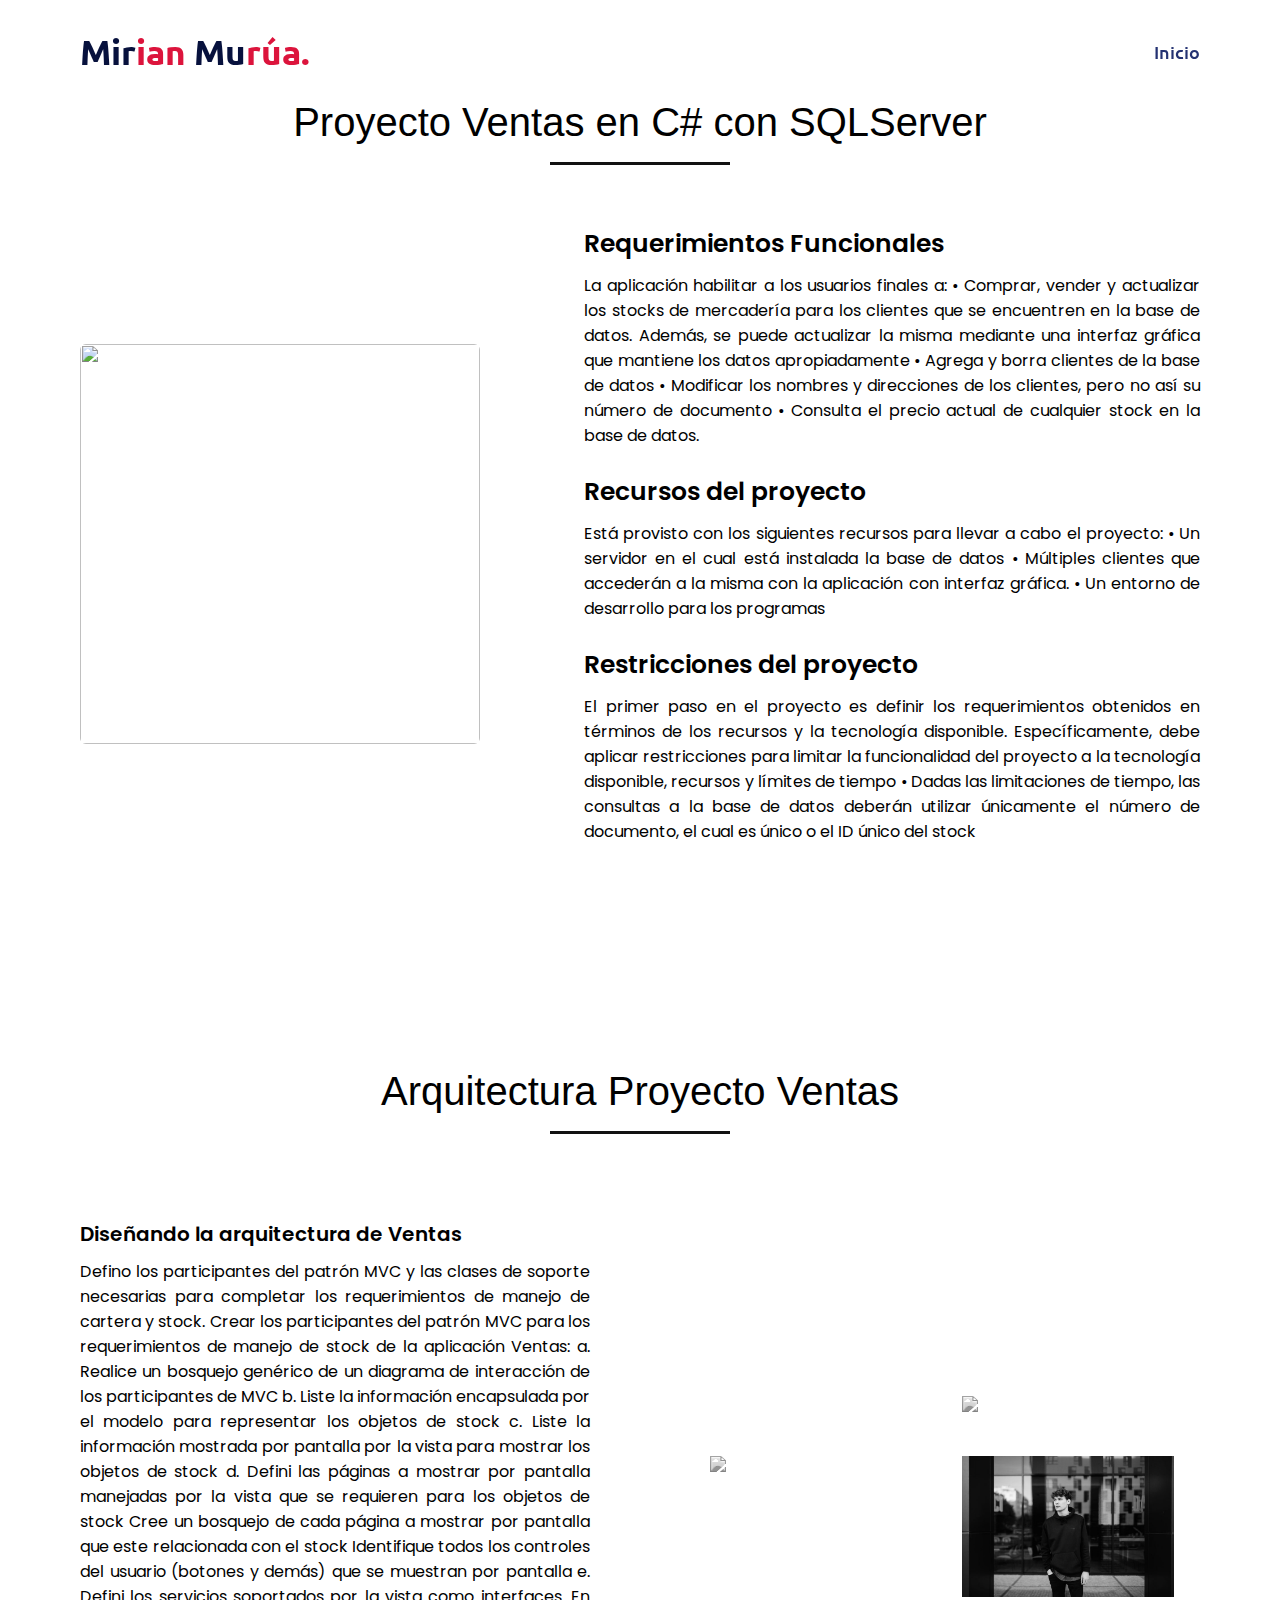
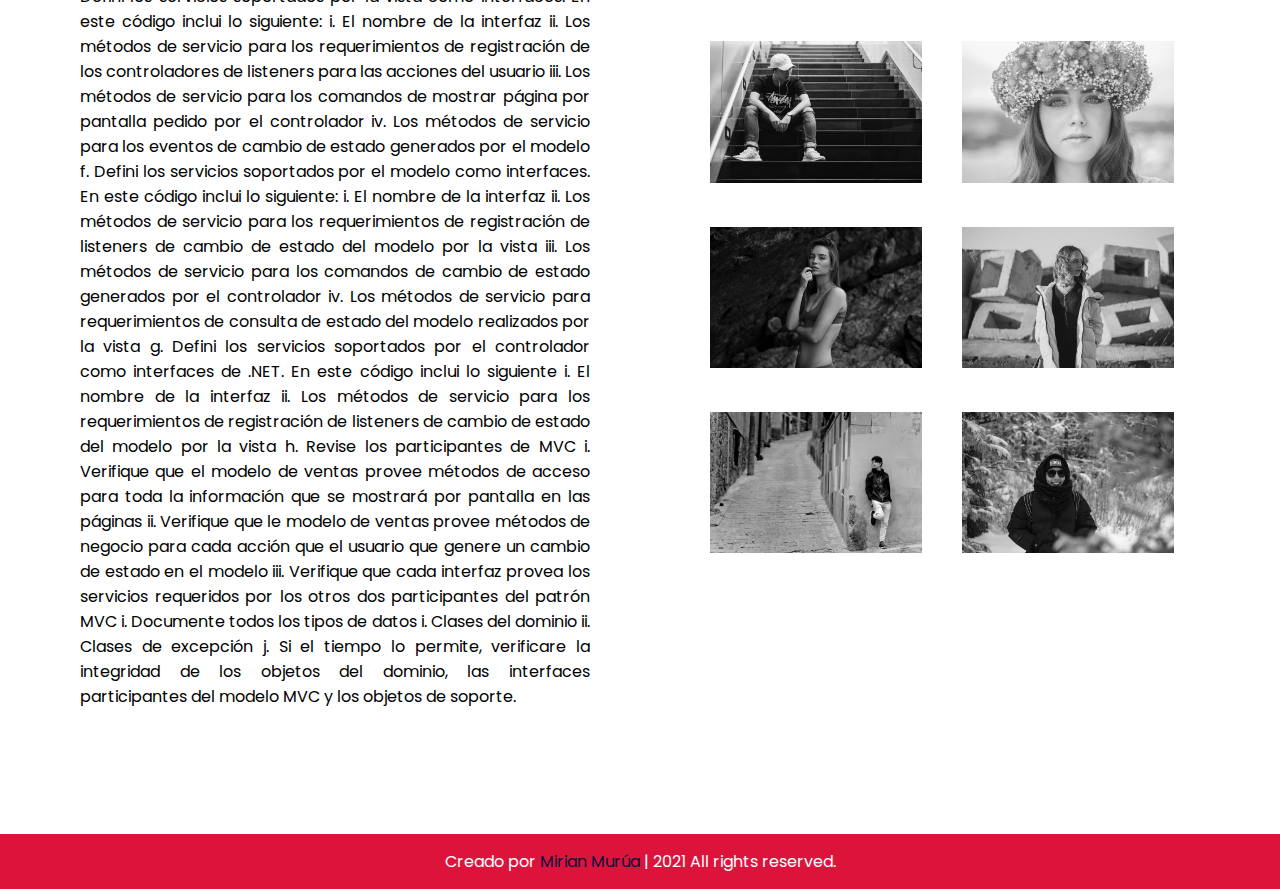
==== commit 44b138d9: "Update Certificado2.html" ====
--- a/Certificado2.html
+++ b/Certificado2.html
@@ -130,44 +130,44 @@
                     <div class="galeria">
                         <div class="contenedor">
                             <article class="galeria__columna">
-                                <a href="img/1 Clases de la Construccion.jpg".jpg" data-lightbox="mygallery" data-title="Clases de la construcción"><img
-                                        src="img/1 Clases de la Construccion.jpg"alt=""style=""></a>
+                                <a href="img/1.jpg".jpg" data-lightbox="mygallery" data-title="Clases de la construcción"><img
+                                        src="img/1.jpg"alt=""style=""></a>
                 
                             </article>
                             <article class="galeria__columna">
-                                <a href="img/2 Esquema DB Ventas.jpg" data-lightbox="mygallery" data-title="Esquema DB Ventas"><img src="img/2 Esquema DB Ventas.jpg"></a>
+                                <a href="img/2.jpg" data-lightbox="mygallery" data-title="Esquema DB Ventas"><img src="img/2.jpg"></a>
                 
                             </article>
                             <article class="galeria__columna">
-                                <a href="img/3 Diag de Clases Modelo.jpg" data-lightbox="mygallery" data-title="Diagrama de Clases Modelo"><img src="img/3 Diag de Clases Modelo.jpg"></a>
+                                <a href="img/3.jpg" data-lightbox="mygallery" data-title="Diagrama de Clases Modelo"><img src="img/3.jpg"></a>
                 
                             </article>
                             <article class="galeria__columna">
-                                <a href="img/4 Modelo no Funcional.jpg" data-lightbox="mygallery" data-title="Modelo no Funcional"><img src="img/4 Modelo no Funcional.jpg"></a>
+                                <a href="img/4.jpg" data-lightbox="mygallery" data-title="Modelo no Funcional"><img src="img/4.jpg"></a>
                 
                             </article>
                             <article class="galeria__columna">
-                                <a href="img/5 Diag de Clases Paneles.jpg" data-lightbox="mygallery" data-title="Diagrama de Clases Paneles"><img src="img/5 Diag de Clases Paneles.jpg"></a>
+                                <a href="img/5.jpg" data-lightbox="mygallery" data-title="Diagrama de Clases Paneles"><img src="img/5.jpg"></a>
                 
                             </article>
                             <article class="galeria__columna">
-                                <a href="img/6 Diagrama Clases Formulario.jpg" data-lightbox="mygallery" data-title="Diagrama Clases Formulario"><img src="img/6 Diagrama Clases Formulario.jpg"></a>
+                                <a href="img/6.jpg" data-lightbox="mygallery" data-title="Diagrama Clases Formulario"><img src="img/6.jpg"></a>
                 
                             </article>
                             <article class="galeria__columna">
-                                <a href="img/7 Diag Clases Vista Vtas.jpg" data-lightbox="mygallery" data-title="Diagrama Clases Vista Vtas"><img src="img/7 Diag Clases Vista Vtas.jpg"></a>
+                                <a href="img/7.jpg" data-lightbox="mygallery" data-title="Diagrama Clases Vista Vtas"><img src="img/7.jpg"></a>
                 
                             </article>
                             <article class="galeria__columna">
-                                <a href="img/8 Diag Clases MVC Paneles.jpg" data-lightbox="mygallery" data-title="Diagrama Clases MVC Paneles"><img src="img/8 Diag Clases MVC Paneles.jpg"></a>
+                                <a href="img/8.jpg" data-lightbox="mygallery" data-title="Diagrama Clases MVC Paneles"><img src="img/8.jpg"></a>
                 
                             </article>
                             <article class="galeria__columna">
-                                <a href="img/9 Diag Clases Controlador Vtas.jpg" data-lightbox="mygallery" data-title="Diagrama Clases Controlador Vtas"><img src="img/9 Diag Clases Controlador Vtas.jpg"alt=""style=""></a>
+                                <a href="img/9.jpg" data-lightbox="mygallery" data-title="Diagrama Clases Controlador Vtas"><img src="img/9.jpg"alt=""style=""></a>
                 
                             </article>
                             <article class="galeria__columna">
-                                <a href="img/10 Diag Clases Aplicacion Vtas.jpg" data-lightbox="mygallery" data-title="Diagrama Clases Aplicacion Vtas"><img src="img/10 Diag Clases Aplicacion Vtas.jpg"></a>
+                                <a href="img/10.jpg" data-lightbox="mygallery" data-title="Diagrama Clases Aplicacion Vtas"><img src="img/10.jpg"></a>
                 
                             </article>
                         </div>
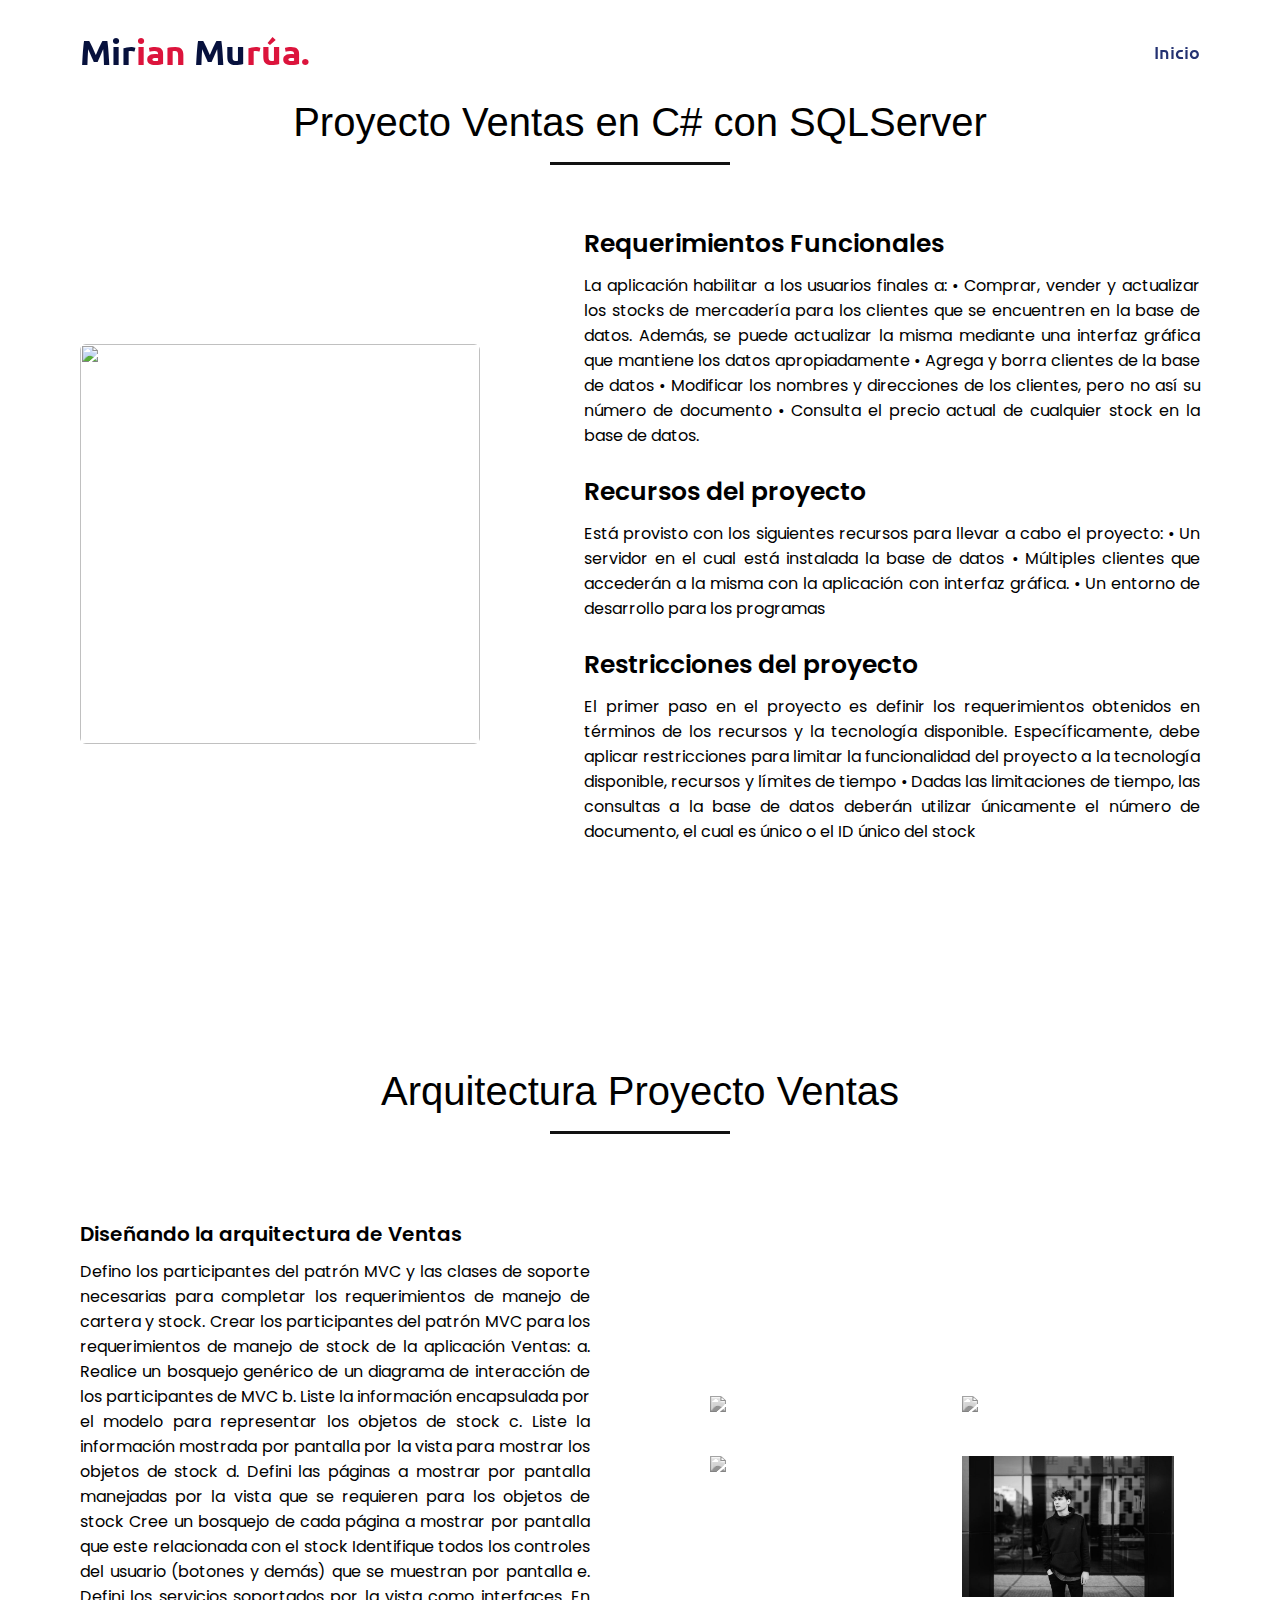
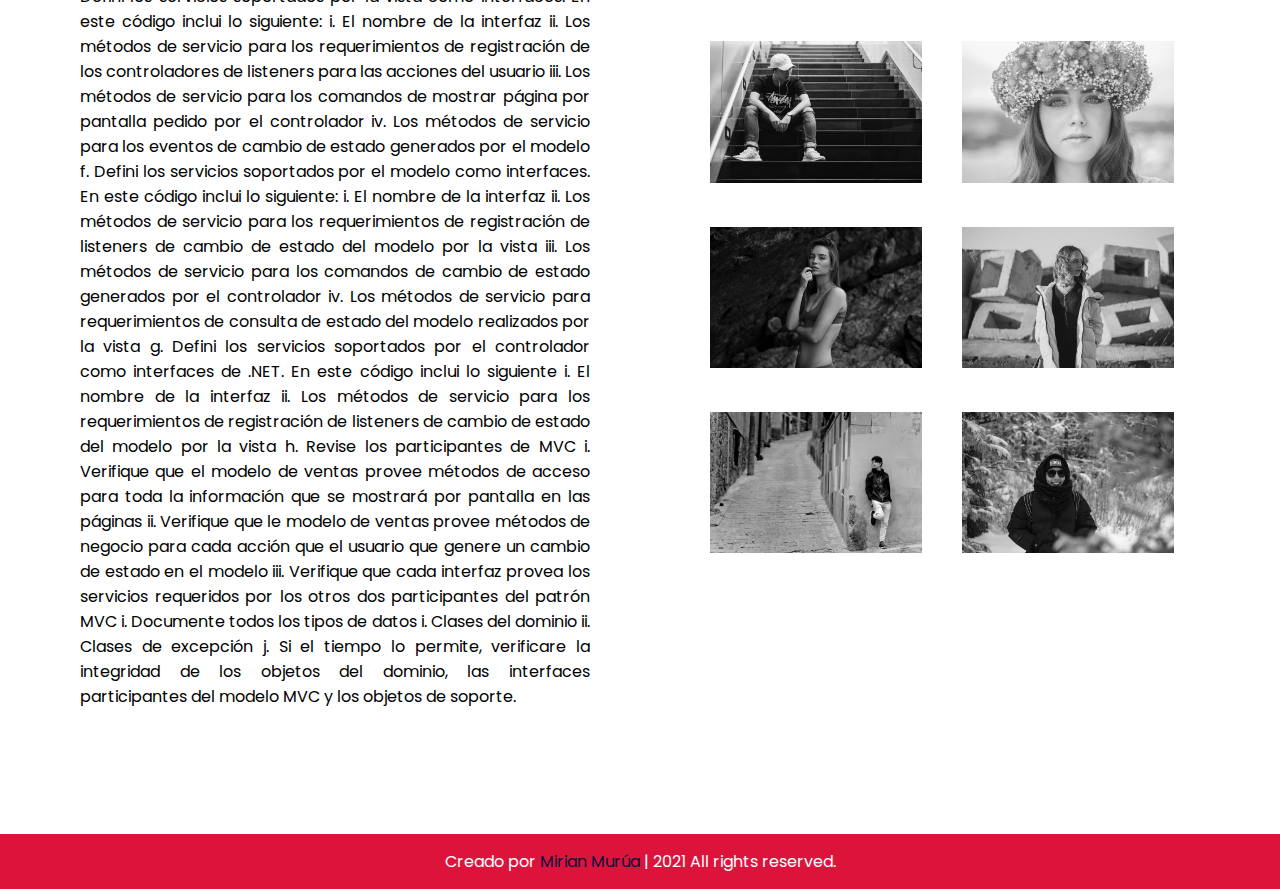
==== commit 4a897d97: "Update Certificado2.html" ====
--- a/Certificado2.html
+++ b/Certificado2.html
@@ -131,7 +131,7 @@
                         <div class="contenedor">
                             <article class="galeria__columna">
                                 <a href="img/1.jpg".jpg" data-lightbox="mygallery" data-title="Clases de la construcción"><img
-                                        src="img/1.jpg"alt=""style=""></a>
+                                        src="img/1.jpg"></a>
                 
                             </article>
                             <article class="galeria__columna">
@@ -163,7 +163,7 @@
                 
                             </article>
                             <article class="galeria__columna">
-                                <a href="img/9.jpg" data-lightbox="mygallery" data-title="Diagrama Clases Controlador Vtas"><img src="img/9.jpg"alt=""style=""></a>
+                                <a href="img/9.jpg" data-lightbox="mygallery" data-title="Diagrama Clases Controlador Vtas"><img src="img/9.jpg"></a>
                 
                             </article>
                             <article class="galeria__columna">
